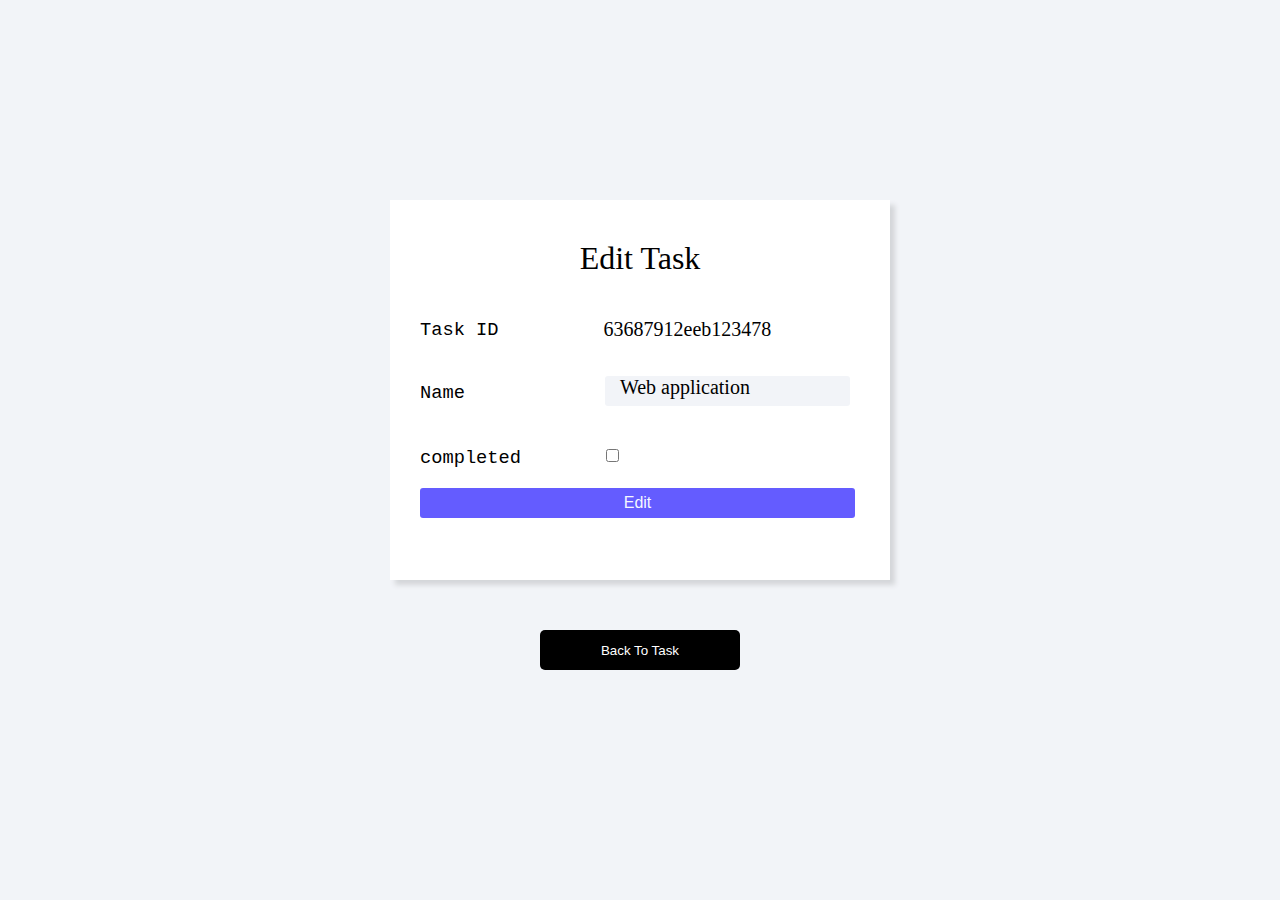
==== task.html @ 06bde269 "task2" ====
<!DOCTYPE html>
<html lang="en">
<head>
    <meta charset="UTF-8">
    <meta http-equiv="X-UA-Compatible" content="IE=edge">
    <meta name="viewport" content="width=device-width, initial-scale=1.0">
    <title>Document</title>
    <link rel="stylesheet" href="./task.css">
</head>
<body>
    <section>
        <div class="tittle"> 
            <h1>Edit Task</h1>
        </div>

        <div class="taskid">
            <h3>Task ID</h3>
            <p>63687912eeb123478</p>
        </div>

        <div class="name">
            <h3>Name</h3>
            <p>Web application</p>
        </div>

        <div class="completed">
            <h3>completed</h3>
            <input type="checkbox">
        </div>
        <button class="edit">Edit</button>
    </section>

    <div class="back">
    <button>
        <a class="link" href="./index.html">Back To Task</a>
    </button>
    </div>
</body>
</html>
---- task.css ----
body{
    background-color:#f2f4f8;
}

section{
    border: 2px solid red;
    width: 500px;
    height: 380px;
    margin-left: 600px;
    margin:auto;
    margin-top: 200px;
    background-color:#ffff;
    border: none;
    box-shadow: 5px 5px 5px #d4d6d9;
}


.tittle h1{
    text-align: center;
    font-weight: unset;
    padding-top: 40px;
}

.taskid,
.name,
.completed{
    display: flex;
    
}

.taskid h3,
.name h3,
.completed h3{
    margin-left: 30px;
    margin-top: 21px;
    font-family: "Lucida Console", "Courier New", monospace;
    font-weight: normal;
}

.taskid p{
    font-size: 20px;
    margin-left: 105px;
}

.name p{
    border: 1px solid black;
    border-radius: 3px;
    background-color:#f2f4f8;
    width: 230px;
    height: 30px;
    font-size: 20px;
    margin-top: 15px;
    margin-left: 140px;
    padding-left: 15px;
    border: none;
    
}

.completed input{
    margin-top: 0px;
    margin-left: 85px;
}

.edit{
    width: 435px;
    height: 30px;
    background-color:#645cff;
    color: #f5f7ff;
    border: none;
    font-family: "Gill Sans", sans-serif;
    font-size: 16px;
    border-radius: 3px;
    cursor: pointer;
    margin-left: 30px;
}

.back button{
    width: 200px;
    height: 40px;
    background-color: black;
    display: block;
    margin: auto;
    margin-top: 50px;
    border: none;
    cursor: pointer;
    border-radius: 5px;
    
}

.link{
    color: #ffff;
    text-decoration: none;
}
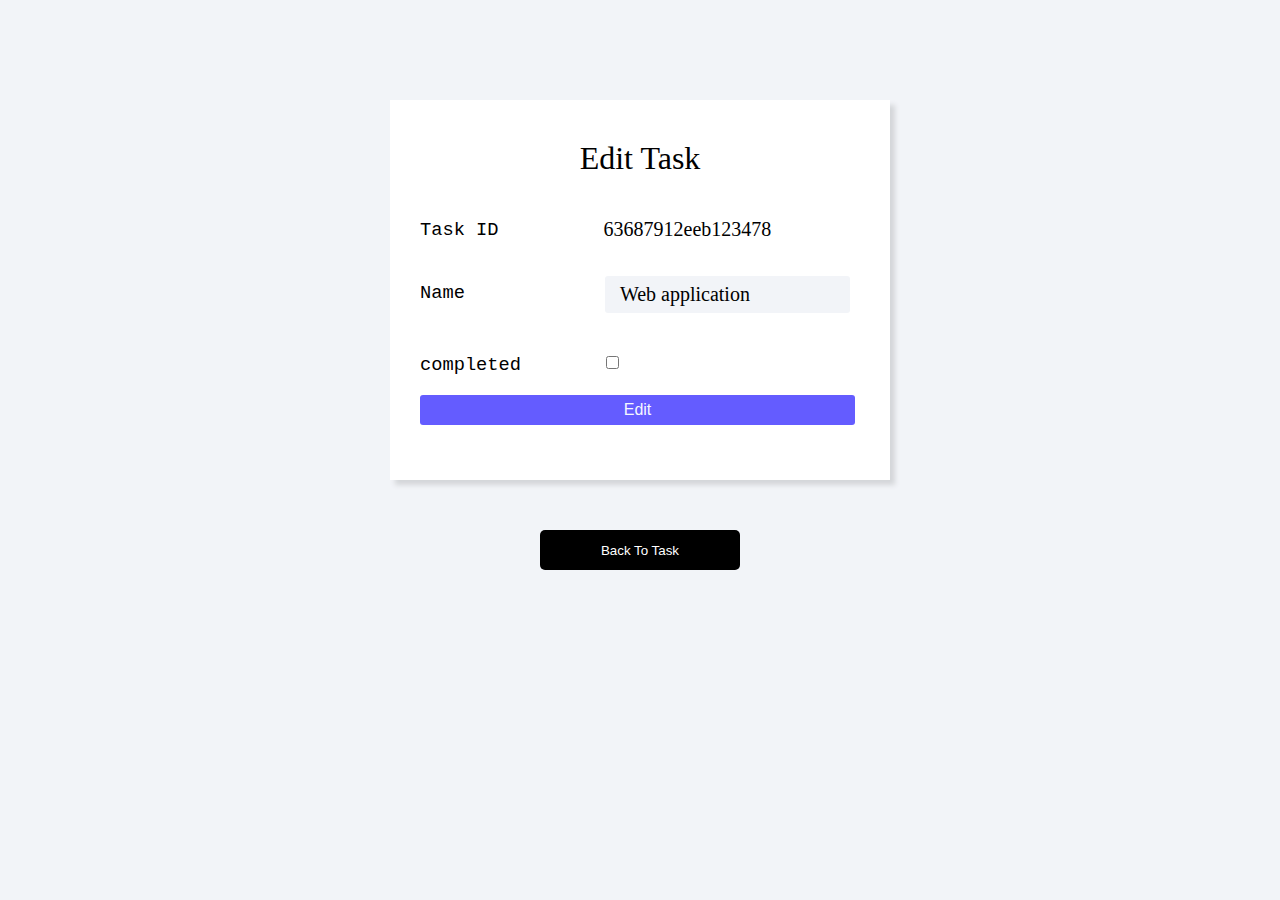
==== commit b177ca69: "ახალი დავალება" ====
--- a/task.html
+++ b/task.html
@@ -36,4 +36,6 @@
     </button>
     </div>
 </body>
+
+
 </html>--- a/task.css
+++ b/task.css
@@ -8,7 +8,7 @@
     height: 380px;
     margin-left: 600px;
     margin:auto;
-    margin-top: 200px;
+    margin-top: 100px;
     background-color:#ffff;
     border: none;
     box-shadow: 5px 5px 5px #d4d6d9;
@@ -52,6 +52,7 @@
     margin-top: 15px;
     margin-left: 140px;
     padding-left: 15px;
+    padding-top: 7px;
     border: none;
     
 }
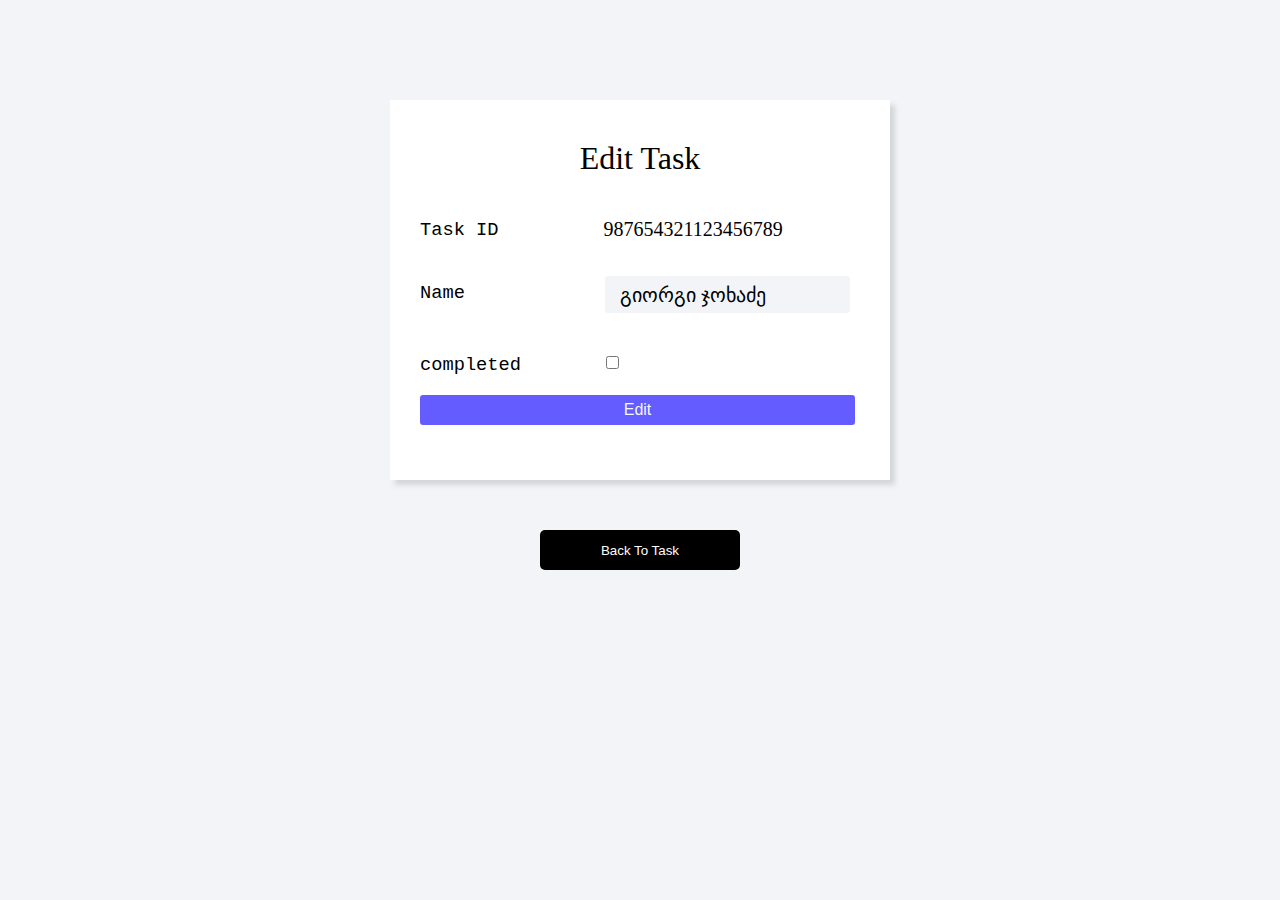
==== commit 36252816: "გიორგი ჯოხაძე" ====
--- a/task.html
+++ b/task.html
@@ -15,17 +15,17 @@
 
         <div class="taskid">
             <h3>Task ID</h3>
-            <p>63687912eeb123478</p>
+            <p id="task">63687912eeb123478</p>
         </div>
 
         <div class="name">
             <h3>Name</h3>
-            <p>Web application</p>
+            <p id="nametext">Web application</p>
         </div>
 
         <div class="completed">
             <h3>completed</h3>
-            <input type="checkbox">
+            <input id="chek" type="checkbox">
         </div>
         <button class="edit">Edit</button>
     </section>
@@ -36,6 +36,7 @@
     </button>
     </div>
 </body>
-
+<script src="./task.js"></script>
+<script src="./edit.js"></script>
 
 </html>